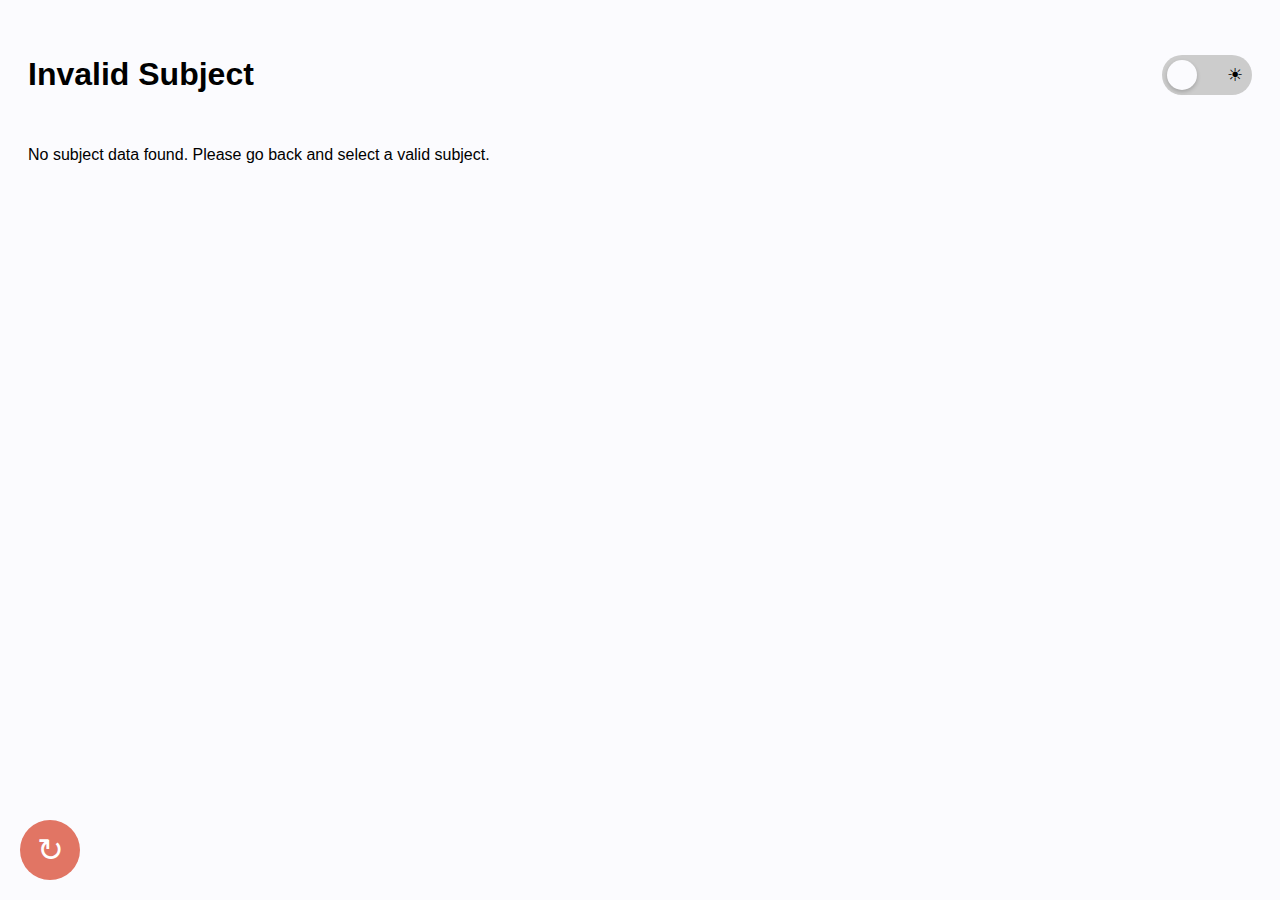
==== subject.html @ 826cbbcf "Add files via upload" ====
<!DOCTYPE html>
<html lang="en">
<head>
    <meta charset="UTF-8">
    <meta name="viewport" content="width=device-width, initial-scale=1.0">
    <title>Subject Details</title>
    <link rel="stylesheet" href="subject.css">
</head>
<body>
    <header>
        <h1 id="subject-title">Loading...</h1>
        <label class="toggle">
            <input type="checkbox" id="dark-mode-toggle" />
            <span class="slider">
                <span class="icon moon">&#x2600;</span>
                <span class="icon sun">&#x2600;</span>
            </span>
        </label>
    </header>
    <div id="questions-container"></div>
    <div id="floating-buttons">
        <button id="reshuffle-questions">
            <span class="icon">&#x21bb;</span>
        </button>
    </div>
    <script src="https://ajax.googleapis.com/ajax/libs/jquery/3.7.1/jquery.min.js"></script>
    <script>
$(document).ready(function () {
    const { category, subject } = getQueryParams();

    if (category && subject) {
        // Set the title
        $("#subject-title").text(`${category} - ${subject}`);

        // Fetch questions and display them
        fetchQuestions(subject)
            .done((data) => {
                const $container = $("#questions-container");
                data.forEach((qa) => {
                    const $qaContainer = $("<div>").addClass("qa-container");

                    const $questionDiv = $("<div>")
                        .addClass("question")
                        .text(qa.question);

                    const $answerDiv = $("<div>")
                        .addClass("answer")
                        .text(qa.answer)
                        .hide();

                    $qaContainer.append($questionDiv, $answerDiv);
                    $container.append($qaContainer);

                    // Toggle answer visibility
                    $questionDiv.on("click", function () {
                        $answerDiv.stop(true, true).slideToggle();
                    });
                });
            })
            .fail(() => {
                $("#questions-container").html(
                    "<p>Could not load questions. Please try again later.</p>"
                );
            });
    } else {
        $("#subject-title").text("Invalid Subject");
        $("#questions-container").html(
            "<p>No subject data found. Please go back and select a valid subject.</p>"
        );
    }

    // Attach dark mode toggle handler
    setupDarkModeToggle();

    // Attach reshuffle button handler
    $('#reshuffle-questions').on('click', reshuffleQuestions);
});

// Parse query parameters from the URL
function getQueryParams() {
    const params = new URLSearchParams(window.location.search);
    return {
        category: params.get("category"),
        subject: params.get("subject"),
    };
}

// Fetch questions from the JSON file
function fetchQuestions(subject) {
    // Convert subject name to a valid filename
    const formattedSubject = subject
        .toLowerCase() // Convert to lowercase
        .replace(/\s+/g, "_") // Replace spaces with underscores
        .replace(/[^\w\(\)żółćęśąźń]/gi, ""); // Remove invalid characters but keep Polish letters and parentheses

    const jsonFileName = `subjects/${formattedSubject}.json`;

    return $.getJSON(jsonFileName);
}


let disableClickFlag = false;

// Detect scrolling and set the disableClickFlag
$(window).on("scroll", function () {
    disableClickFlag = true;

    // Clear any existing timer
    clearTimeout($.data(this, "scrollTimer"));

    // Reset the flag 150ms after scrolling stops
    $.data(this, "scrollTimer", setTimeout(function () {
        disableClickFlag = false;
    }, 150));
});

// Setup dark mode toggle
function setupDarkModeToggle() {
    $("#dark-mode-toggle").on("change", function () {
        $("body").toggleClass("dark-mode");

        if ($("body").hasClass("dark-mode")) {
            console.log("Dark mode enabled");
        } else {
            console.log("Dark mode disabled");
        }
    });
}

// Reshuffle questions
function reshuffleQuestions() {
    const $container = $("#questions-container");
    const qaPairs = [];

    // Fetch the current set of questions
    $container.children(".qa-container").each(function () {
        const question = $(this).find(".question").text();
        const answer = $(this).find(".answer").text();
        qaPairs.push({ question, answer });
    });

    // Clear existing content
    $container.empty();

    // Shuffle the array using the Fisher-Yates algorithm
    for (let i = qaPairs.length - 1; i > 0; i--) {
        const j = Math.floor(Math.random() * (i + 1));
        [qaPairs[i], qaPairs[j]] = [qaPairs[j], qaPairs[i]];
    }

    // Display shuffled questions
    qaPairs.forEach((pair) => {
        const $qaContainer = $("<div>").addClass("qa-container");

        const $questionDiv = $("<div>")
            .addClass("question")
            .text(pair.question);

        const $answerDiv = $("<div>")
            .addClass("answer")
            .text(pair.answer)
            .hide();

        $qaContainer.append($questionDiv, $answerDiv);
        $container.append($qaContainer);

        // Attach click handler
        $questionDiv.on("click", function (e) {
            if (disableClickFlag) {
                e.preventDefault();
                return;
            }

            $answerDiv.slideToggle();
        });
    });

    // Add spinning animation to the button
    const $reshuffleButton = $("#reshuffle-questions");
    $reshuffleButton.addClass("spinning");
    setTimeout(() => $reshuffleButton.removeClass("spinning"), 500);
}

    </script>
</body>
</html>
---- subject.css ----
/* Color Variables */
:root {
    --background-color: #FBFBFE; 
    --text-color: #000000; 
    --primary-color: #E17564; 
    --secondary-color: #ccc; 
}

/* Dark Mode Colors */
body.dark-mode {
    --background-color: #09122C;
    --text-color: #ffffff;
    --primary-color: #E17564;
    --secondary-color: #040813;
}

/* General Styles */
body {
    font-family: Arial, sans-serif;
    padding: 20px;
    line-height: 1.6;
    background-color: var(--background-color);
    color: var(--text-color);
    transition: background-color 0.3s ease, color 0.3s ease;
}

h1 {
    text-align: center;
}

header {
    display: flex;
    justify-content: space-between;
    align-items: center;
    margin-bottom: 20px;
}

/* Question & Answer Styles */
.question {
    cursor: pointer;
    margin-bottom: 10px;
    border: 1px solid var(--secondary-color);
    padding: 10px;
    background-color: var(--background-color);
    border-radius: 5px;
    transition: background-color 0.3s ease;
}

.question:hover {
    background-color: var(--secondary-color);
}

.question:focus {
    background-color: var(--secondary-color);
}

.answer {
    display: none;
    margin-bottom: 10px;
    padding: 10px;
    background-color: var(--secondary-color);
    border-left: 3px solid var(--primary-color);
    border-radius: 5px;
}

/* Floating Buttons */
#floating-buttons {
    position: fixed;
    bottom: 20px;
    left: 20px;
    display: flex;
    flex-direction: column;
    gap: 10px;
    z-index: 1000;
}

/* Reshuffle Button */
#reshuffle-questions {
    background-color: var(--primary-color);
    color: white;
    display: flex;
    align-items: center;
    justify-content: center;
    padding: 10px;
    width: 60px;
    height: 60px;
    border-radius: 50%;
    border: none;
    cursor: pointer;
    transition: background-color 0.3s ease;
}

#reshuffle-questions:hover {
    background-color: var(--primary-color);
}

#reshuffle-questions .icon {
    font-size: 32px;
    transition: transform 0.3s ease;
}

#reshuffle-questions.spinning .icon {
    animation: spin 0.5s cubic-bezier(0.25, 1, 0.5, 1) infinite;
}

/* Keyframes for Spin Animation */
@keyframes spin {
    from {
        transform: rotate(0deg);
    }
    to {
        transform: rotate(360deg);
    }
}

@media (max-width: 768px) {
    #reshuffle-questions .icon {
        font-size: 22px;
    }

    #reshuffle-questions {
        width: 40px;
        height: 40px;
        padding: 8px;
    }
    #subject-title
    {
        font-size: 18px;
    }
}



/* Dark Mode Toggle (Switch) */
.toggle {
    position: relative;
    display: inline-block;
    width: 90px;
    height: 40px; 
    min-width: 90px;
    min-height: 40px;
}

.toggle input {
    opacity: 0;
    width: 0;
    height: 0;
}

.slider {
    position: absolute;
    cursor: pointer;
    top: 0;
    left: 0;
    right: 0;
    bottom: 0;
    background-color: var(--secondary-color);
    transition: background-color 0.4s, box-shadow 0.3s ease-in-out;
    border-radius: 40px;
    display: flex;
    align-items: center;
    justify-content: space-between;
    padding: 0 5px;
}

.slider:before {
    content: "";
    position: absolute;
    height: 30px;
    width: 30px; 
    left: 5px; 
    bottom: 5px;
    background-color: var(--background-color);
    transition: transform 0.4s, box-shadow 0.3s ease-in-out;
    border-radius: 50%;
    box-shadow: 0 2px 4px rgba(0, 0, 0, 0.2);
}

/* Icons */
.slider .icon {
    font-size: 18px;
    color: var(--text-color);
    opacity: 0;
    transition: opacity 0.3s ease;
}

.slider .sun {
    opacity: 1;
    color: var(--text-color);
    transform: translateX(-4px); 
}

.slider .moon {
    opacity: 0;
    color: var(--text-color);
    transform: translateX(4px); 
}

.toggle input:checked + .slider {
    background-color: var(--primary-color);
}

.toggle input:checked + .slider:before {
    transform: translateX(50px);
}

.toggle input:checked + .slider .sun {
    opacity: 0;
}

.toggle input:checked + .slider .moon {
    opacity: 1;
}


/* Dark Mode Styles */
body.dark-mode {
    background-color: var(--background-color);
    color: var(--text-color);
}

body.dark-mode .question {
    background-color: var(--background-color);
    border-color: var(--secondary-color);
}

body.dark-mode .question:hover {
    background-color: var(--secondary-color);
}

body.dark-mode .answer {
    background-color: var(--secondary-color);
}

::-webkit-scrollbar {
    width: 18px;
}

::-webkit-scrollbar-track {
    background-color: var(--background-color); 
    border-radius: 10px;
}

::-webkit-scrollbar-thumb {
    background-color: var(--primary-color);
    border-radius: 10px;
    border: 3px solid var(--background-color);
}

::-webkit-scrollbar-thumb:hover {
    background-color: var(--secondary-color);
}

/* For Firefox */
scrollbar {
    width: 18px;
}

scrollbar-track {
    background-color: var(--background-color);
    border-radius: 10px;
}

scrollbar-thumb {
    background-color: var(--primary-color);
    border-radius: 10px;
    border: 3px solid var(--background-color);
}

scrollbar-thumb:hover {
    background-color: var(--secondary-color);
}
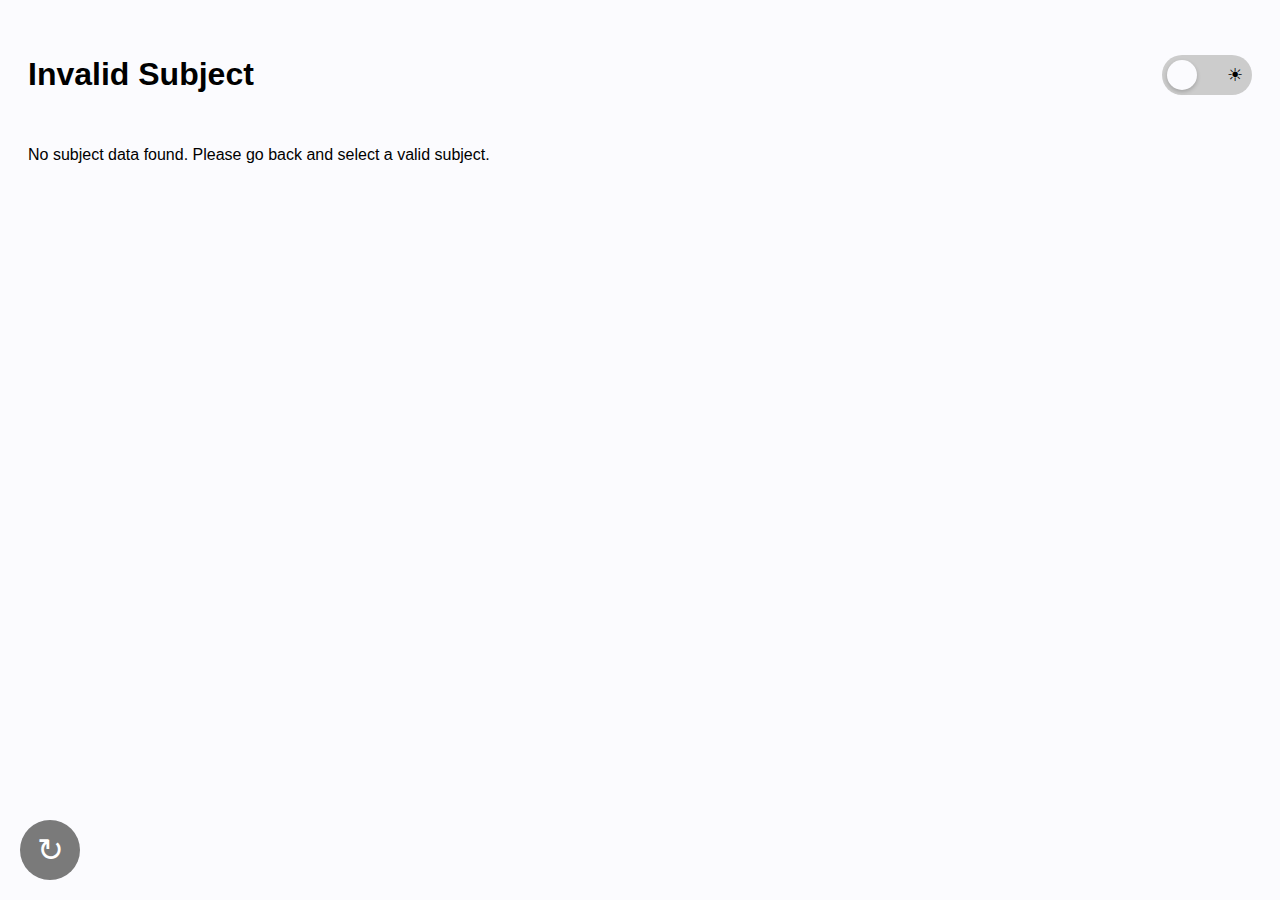
==== commit 80f3f4ae: "Add files via upload" ====
--- a/subject.html
+++ b/subject.html
@@ -23,163 +23,167 @@
             <span class="icon">&#x21bb;</span>
         </button>
     </div>
+    <br><br><br>
     <script src="https://ajax.googleapis.com/ajax/libs/jquery/3.7.1/jquery.min.js"></script>
     <script>
-$(document).ready(function () {
-    const { category, subject } = getQueryParams();
+    $(document).ready(function () {
+        const { category, subject } = getQueryParams();
 
-    if (category && subject) {
-        // Set the title
-        $("#subject-title").text(`${category} - ${subject}`);
+        if (category && subject) {
+            // Set the title
+            $("#subject-title").text(`${category} - ${subject}`);
 
-        // Fetch questions and display them
-        fetchQuestions(subject)
-            .done((data) => {
-                const $container = $("#questions-container");
-                data.forEach((qa) => {
-                    const $qaContainer = $("<div>").addClass("qa-container");
+            // Fetch questions and display them
+            fetchQuestions(category, subject)
+                .done((data) => {
+                    const $container = $("#questions-container");
+                    displayQuestions(data.questions);  // Initially display questions
+                    data.questions = data.questions; // Store the original questions to reshuffle
+                    // Attach reshuffle button handler
+                    const $reshuffleButton = $("#reshuffle-questions");
+                    $reshuffleButton.on('click', function() {
+                        reshuffleQuestions(data.questions); // Trigger reshuffle
+                        $reshuffleButton.addClass("spinning");
+                        setTimeout(() => $reshuffleButton.removeClass("spinning"), 500);
+                    });
+                })
+                .fail(() => {
+                    $("#questions-container").html(
+                        "<p>Could not load questions. Please try again later.</p>"
+                    );
+                });
+        } else {
+            $("#subject-title").text("Invalid Subject");
+            $("#questions-container").html(
+                "<p>No subject data found. Please go back and select a valid subject.</p>"
+            );
+        }
 
-                    const $questionDiv = $("<div>")
-                        .addClass("question")
-                        .text(qa.question);
+        // Attach dark mode toggle handler
+        setupDarkModeToggle();
+    });
 
-                    const $answerDiv = $("<div>")
-                        .addClass("answer")
-                        .text(qa.answer)
-                        .hide();
-
-                    $qaContainer.append($questionDiv, $answerDiv);
-                    $container.append($qaContainer);
-
-                    // Toggle answer visibility
-                    $questionDiv.on("click", function () {
-                        $answerDiv.stop(true, true).slideToggle();
-                    });
-                });
-            })
-            .fail(() => {
-                $("#questions-container").html(
-                    "<p>Could not load questions. Please try again later.</p>"
-                );
-            });
-    } else {
-        $("#subject-title").text("Invalid Subject");
-        $("#questions-container").html(
-            "<p>No subject data found. Please go back and select a valid subject.</p>"
-        );
+    // Parse query parameters from the URL
+    function getQueryParams() {
+        const params = new URLSearchParams(window.location.search);
+        return {
+            category: params.get("category"),
+            subject: params.get("subject"),
+        };
     }
 
-    // Attach dark mode toggle handler
-    setupDarkModeToggle();
+    function fetchQuestions(category, subject) {
+        const formattedSubject = (category + " " + subject)
+            .toLowerCase()
+            .replace(/\s+/g, "_")
+            .replace(/[^\w\(\)żółćęśąźń]/gi, "");
 
-    // Attach reshuffle button handler
-    $('#reshuffle-questions').on('click', reshuffleQuestions);
-});
+        console.log(formattedSubject)
+        const jsonFileName = `subjects/${formattedSubject}.json`;
 
-// Parse query parameters from the URL
-function getQueryParams() {
-    const params = new URLSearchParams(window.location.search);
-    return {
-        category: params.get("category"),
-        subject: params.get("subject"),
-    };
-}
+        return $.getJSON(jsonFileName).done(function (data) {
+            displayQuestions(data.questions);
+            displayCredits(data.credits);
+        }).fail(function () {
+            console.error("Failed to load JSON file:", jsonFileName);
+        });
+    }
 
-// Fetch questions from the JSON file
-function fetchQuestions(subject) {
-    // Convert subject name to a valid filename
-    const formattedSubject = subject
-        .toLowerCase() // Convert to lowercase
-        .replace(/\s+/g, "_") // Replace spaces with underscores
-        .replace(/[^\w\(\)żółćęśąźń]/gi, ""); // Remove invalid characters but keep Polish letters and parentheses
+    // Function to display questions with click-to-show answers
+    function displayQuestions(questions) {
+    const $container = $("#questions-container").empty();
 
-    const jsonFileName = `subjects/${formattedSubject}.json`;
+    questions.forEach(q => {
+        const $questionDiv = $("<div>").addClass("question").text(q.question);
 
-    return $.getJSON(jsonFileName);
+        let $answerDiv;
+        if (Array.isArray(q.answer)) {  // Check if the answer is an array (unordered list)
+            $answerDiv = $("<div>").addClass("answer");
+            const $ul = $("<ul>");  // Create an unordered list
+            q.answer.forEach(item => {
+                const $li = $("<li>").text(item);  // Add each item as a list item
+                $ul.append($li);
+            });
+            $answerDiv.append($ul);
+        } else {
+            $answerDiv = $("<div>").addClass("answer").text(q.answer);  // Regular answer (text)
+        }
+
+        $answerDiv.hide();  // Hide the answer by default
+        const $checkbox = $("<input>").attr("type", "checkbox").addClass("pin-checkbox");
+
+        $questionDiv.on("click", function () {
+            $answerDiv.slideToggle();
+        });
+
+        const $wrapper = $("<div>").addClass("question-wrapper");
+        $wrapper.append($checkbox, $questionDiv, $answerDiv);
+        $container.append($wrapper);
+    });
 }
 
 
-let disableClickFlag = false;
+    function reshuffleQuestions() {
+        let unpinned = [];
+        let pinned = [];
 
-// Detect scrolling and set the disableClickFlag
-$(window).on("scroll", function () {
-    disableClickFlag = true;
+        $(".question-wrapper").each(function () {
+            const isChecked = $(this).find(".pin-checkbox").prop("checked");
+            if (isChecked) {
+                pinned.push({
+                    question: $(this).find(".question").text(),
+                    answer: $(this).find(".answer").text()
+                });
+            } else {
+                unpinned.push({
+                    question: $(this).find(".question").text(),
+                    answer: $(this).find(".answer").text()
+                });
+            }
+        });
 
-    // Clear any existing timer
-    clearTimeout($.data(this, "scrollTimer"));
+        // Shuffle only unpinned questions
+        for (let i = unpinned.length - 1; i > 0; i--) {
+            const j = Math.floor(Math.random() * (i + 1));
+            [unpinned[i], unpinned[j]] = [unpinned[j], unpinned[i]];
+        }
 
-    // Reset the flag 150ms after scrolling stops
-    $.data(this, "scrollTimer", setTimeout(function () {
-        disableClickFlag = false;
-    }, 150));
-});
+        // Re-display with unpinned first, then pinned at the bottom
+        displayQuestions([...unpinned, ...pinned]);
 
-// Setup dark mode toggle
-function setupDarkModeToggle() {
-    $("#dark-mode-toggle").on("change", function () {
-        $("body").toggleClass("dark-mode");
-
-        if ($("body").hasClass("dark-mode")) {
-            console.log("Dark mode enabled");
-        } else {
-            console.log("Dark mode disabled");
-        }
-    });
-}
-
-// Reshuffle questions
-function reshuffleQuestions() {
-    const $container = $("#questions-container");
-    const qaPairs = [];
-
-    // Fetch the current set of questions
-    $container.children(".qa-container").each(function () {
-        const question = $(this).find(".question").text();
-        const answer = $(this).find(".answer").text();
-        qaPairs.push({ question, answer });
-    });
-
-    // Clear existing content
-    $container.empty();
-
-    // Shuffle the array using the Fisher-Yates algorithm
-    for (let i = qaPairs.length - 1; i > 0; i--) {
-        const j = Math.floor(Math.random() * (i + 1));
-        [qaPairs[i], qaPairs[j]] = [qaPairs[j], qaPairs[i]];
+        // Restore checked state for pinned checkboxes
+        $(".question-wrapper").each(function () {
+            const text = $(this).find(".question").text();
+            if (pinned.some(p => p.question === text)) {
+                $(this).find(".pin-checkbox").prop("checked", true);
+            }
+        });
     }
 
-    // Display shuffled questions
-    qaPairs.forEach((pair) => {
-        const $qaContainer = $("<div>").addClass("qa-container");
+    // Function to display credits in the bottom-right corner
+    function displayCredits(credits) {
+        if (!credits) return; // If no credits, do nothing
 
-        const $questionDiv = $("<div>")
-            .addClass("question")
-            .text(pair.question);
+        let $creditsDiv = $("#credits"); // Check if #credits already exists
+        if ($creditsDiv.length === 0) {
+            $creditsDiv = $("<div>").attr("id", "credits").appendTo("body");
+        }
+        
+        $creditsDiv.text(`Definitions by: ${credits}`);
+    }
 
-        const $answerDiv = $("<div>")
-            .addClass("answer")
-            .text(pair.answer)
-            .hide();
+    // Setup dark mode toggle
+    function setupDarkModeToggle() {
+        $("#dark-mode-toggle").on("change", function () {
+            $("body").toggleClass("dark-mode");
 
-        $qaContainer.append($questionDiv, $answerDiv);
-        $container.append($qaContainer);
-
-        // Attach click handler
-        $questionDiv.on("click", function (e) {
-            if (disableClickFlag) {
-                e.preventDefault();
-                return;
+            if ($("body").hasClass("dark-mode")) {
+                console.log("Dark mode enabled");
+            } else {
+                console.log("Dark mode disabled");
             }
-
-            $answerDiv.slideToggle();
         });
-    });
-
-    // Add spinning animation to the button
-    const $reshuffleButton = $("#reshuffle-questions");
-    $reshuffleButton.addClass("spinning");
-    setTimeout(() => $reshuffleButton.removeClass("spinning"), 500);
-}
+    }
 
     </script>
 </body>
--- a/subject.css
+++ b/subject.css
@@ -2,7 +2,7 @@
 :root {
     --background-color: #FBFBFE; 
     --text-color: #000000; 
-    --primary-color: #E17564; 
+    --primary-color: #7a7a7a; 
     --secondary-color: #ccc; 
 }
 
@@ -62,6 +62,35 @@
     border-left: 3px solid var(--primary-color);
     border-radius: 5px;
 }
+
+.pin-checkbox {
+    float: right;
+    appearance: none;
+    width: 34px;
+    height: 34px;
+    border-radius: 50%;
+    border: 2px solid var(--primary-color);
+    background: transparent;
+    cursor: pointer;
+    transition: all 0.3s ease;
+    margin-top: 7px;
+    margin-right: 10px;
+}
+
+/* Checkbox Checked Style */
+.pin-checkbox:checked {
+    border: 17px solid var(--primary-color);
+}
+
+.answer ul {
+    list-style-type: disc;
+    padding-left: 20px;
+}
+
+.answer li {
+    margin-bottom: 8px;
+}
+
 
 /* Floating Buttons */
 #floating-buttons {
@@ -270,3 +299,16 @@
 scrollbar-thumb:hover {
     background-color: var(--secondary-color);
 }
+
+
+#credits {
+    position: relative;
+    float: right;
+    bottom: 20px;
+    font-size: 14px;
+    color: var(--text-color);
+    background: rgba(0, 0, 0, 0.05);
+    padding: 5px 10px;
+    border-radius: 5px;
+}
+
